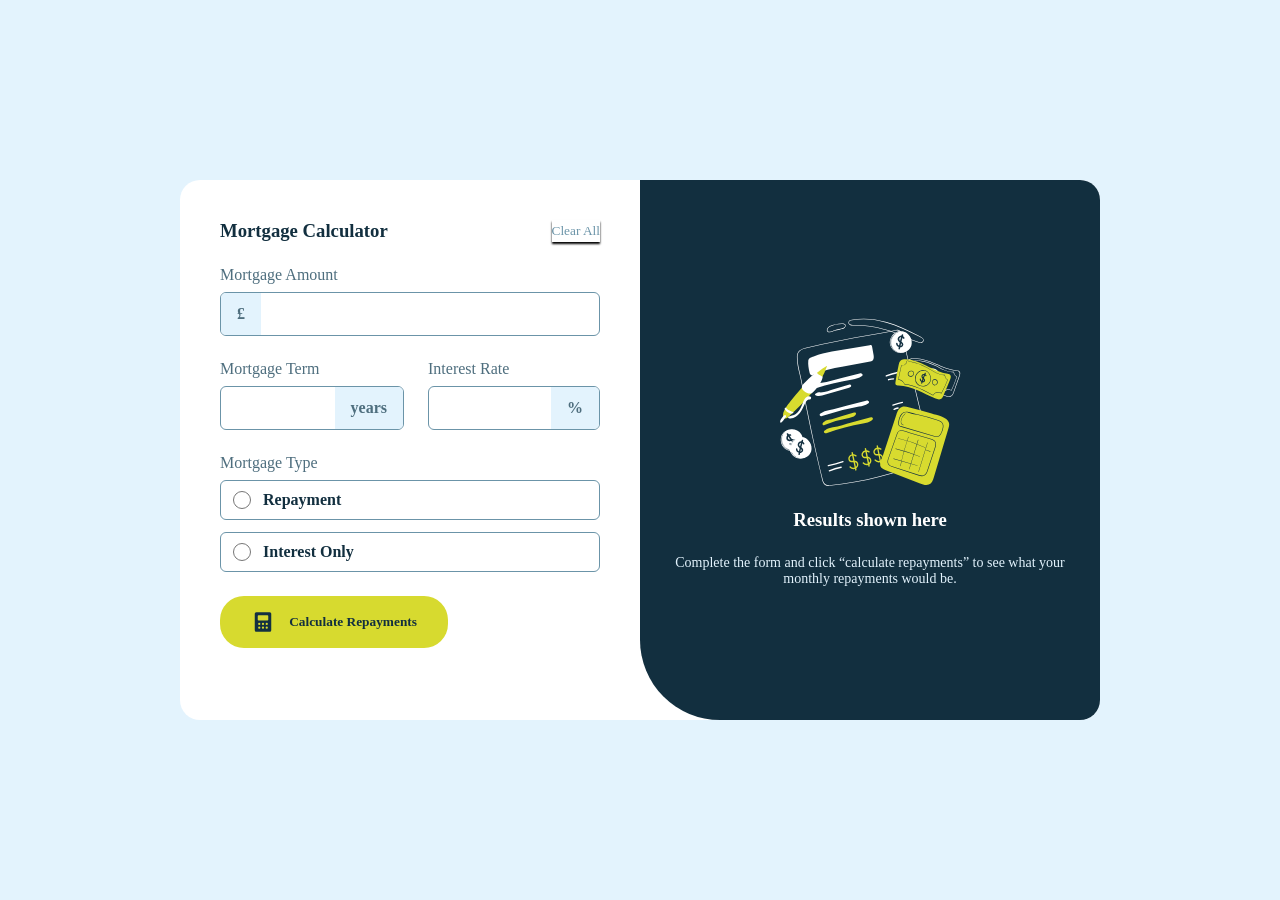
==== index.html @ 95172056 "Created UI (without error states)" ====
<!DOCTYPE html>
<html lang="en">
<head>
  <meta charset="UTF-8">
  <meta name="viewport" content="width=device-width, initial-scale=1.0"> <!-- displays site properly based on user's device -->

  <link rel="icon" type="image/png" sizes="32x32" href="./assets/images/favicon-32x32.png">
  <!-- Css -->
  <link rel="stylesheet" href="styles.css">
  <title>Frontend Mentor | Mortgage repayment calculator</title>
</head>
<body> 
    <div class="wrapper">
      <div class="container">
        <div class="calculator-section">
          <div class="calc-head-section">
            <h3 class="calc-heading">Mortgage Calculator</h3>
            <button class="heading-clear-btn" type="submit">Clear All</button>
          </div>
          <form class="calculator-form">
            <label for="mtgAmount" class="calc-label">Mortgage Amount</label>
            <div class="form-group input-wrapper">
              <span class="prefix">£</span>
              <input type="text" name="" id="mtgAmount" class="calc-amount-input">
            </div>
            <div class="form-group calc-rate-term">
              <div class="mtg-term-container">
                <label for="mtgTerm" class="calc-label">Mortgage Term</label>
                <div class="mtg-term-wrapper input-wrapper">
                  <input type="text" name="" id="mtgTerm" class="calc-input">
                  <span class="suffix">years</span>
                </div>
              </div>
              <div class="mtg-rate-container">
                <label for="mtgIntreset" class="calc-label">Interest Rate</label>
                <div class="mtg-rate-wrapper input-wrapper">
                  <input type="text" name="" id="mtgIntreset" class="calc-input">
                  <span class="suffix">%</span>
                </div>
              </div>
            </div>
            <div class="form-group option-grp">
              <p class="calc-label">Mortgage Type</p>
              <label for="mtgType-Repay" class="radio-grp">
                <input type="radio" name="type" id="mtgType-Repay"/>
                <span>Repayment</span>
              </label>
              <label for="mtgType-Intrest" class="radio-grp">
                <input type="radio" name="type" id="mtgType-Intrest"/>
                <span>Interest Only</span>
              </label>
            </div>
            <div class="submit-btn-container">
              <img src="/assets/images/icon-calculator.svg" alt="">
              <button class="calc-submit-btn" type="submit">Calculate Repayments</button>
            </div>
          </form>
        </div>
        <div class="result-section">
          <div class="illustration-container">
            <img src="assets/images/illustration-empty.svg" alt="">
          </div>
          <div class="result-info-block">
            <h3 class="result-info-heading">
              Results shown here
            </h3>
            <p class="result-info-text">
              Complete the form and click “calculate repayments” to see what your monthly repayments would be.
            </p>
          </div>
        </div>
      </div>
    </div>
    
  <script src="script.js"></script>
</body>
</html>
---- styles.css ----
@font-face {
    font-family: 'Plus Jakarta Sans';
    src: url('./assets/fonts/PlusJakartaSans-VariableFont_wght.ttf')
    format(ttf);
    font-weight: 500 700;
    font-style: normal;
    font-display: swap;
}
@font-face {
    font-family: 'Plus Jakarta Sans';
    src: url('./assets/fonts/PlusJakartaSans-Italic-VariableFont_wght.ttf')
    format(ttf);
    font-weight: 500 700;
    font-style: italic;
    font-display: swap;
}
*{
    margin: 0;
    padding: 0;
    box-sizing: border-box;
    font-family: 'Plus Jakarta Sans';
    border: none;
    outline: none;
}
*::after,
*::before{
    box-sizing: border-box;
}
:root{
    /* Colors */
    --prim-lime: hsl(61, 70%, 52%);
    --error: hsl(4, 69%, 50%);
    /* Neutral */
    --Neutral-White: hsl(0, 0%, 100%);
    --Slate-100: hsl(202, 86%, 94%);
    --Slate-300: hsl(203, 41%, 72%);
    --Slate-500: hsl(200, 26%, 54%);
    --Slate-700: hsl(200, 24%, 40%);
    --Slate-900: hsl(202, 55%, 16%);
    /* Fonts */
    --font-main: 'Plus Jakarta Sans';
    /* Typography */
    --Font-paragraph: 16px;
}
body{
    background: var(--Slate-100);
}
.wrapper{
    min-height: 100vh;
    display: flex;
    justify-content: center;
    align-items: center;
}
.container{
    width: 920px;
    height: 540px;
    background-color: var(--Neutral-White);
    border-radius: 20px;
    display: flex;
    overflow: hidden;
}
.calculator-section{
    width: 360px;
    padding: 40px;
    display: flex;
    flex-direction: column;
    flex: 1;
}
.result-section{
    flex: 1;
    padding: 40px;
    width: 360px;
    background-color: var(--Slate-900);
    border-bottom-left-radius: 80px;
    color: white;
}
.calc-head-section{
    display: flex;
    justify-content: space-between;
    margin-bottom: 24px;
}
.calc-heading{
    color: var(--Slate-900);
}
/* Input and labels */
.calc-label{
    color: var(--Slate-700);
    font-size: var(--Font-paragraph);
    display: inline-block;
    margin-bottom: 8px;
}
.radio-optn{
    color: var(--Slate-900);
    font-weight: 500;
    text-align: center;
    font-size: 16px;
}
.form-group{
    margin-bottom: 24px;
}
/* input{
    font-size: 16px;
    padding: 12px 16px;
    border: 1px solid var(--Slate-500);
    color: var(--Slate-900);
    font-weight: 700;
    border-radius: 6px;
} */
.calc-rate-term{
    display: flex;
    gap: 24px;
}
.calc-rate-term input{
    width: 100%;
    
}
.calc-amount-input{
    width: 100%;
    
}
.radio-grp{
    padding: 10px 12px;
    border: 1px solid var(--Slate-500);
    border-radius: 6px;
    margin-bottom: 12px;
    display: flex;
    align-items: center;
    gap: 12px;
    cursor: pointer;
}
.radio-grp span{
    color: var(--Slate-900);
    font-weight: 700;
}
.radio-grp input{
    width: 18px;
    height: 18px;
}
.radio-grp:has(input:checked){
    border: 1px solid var(--prim-lime);
    background-color: rgba(216, 219, 47, 0.1);
}
/* Input adornments */
.input-wrapper{
    display: flex;
    font-size: 16px;
    /* padding: 12px 16px; */
    border: 1px solid var(--Slate-500);
    /* color: var(--Slate-900); */
    /* font-weight: 700; */
    border-radius: 6px;
    cursor: pointer;
    overflow: hidden;
}
.input-wrapper input{
    flex: 1;
    padding: 12px 16px;
    font-weight: 700;
    color: var(--Slate-900);
    font-size: var(--Font-paragraph);
    border: none;
    outline: none;
    background: transparent;
    min-width: 0;
}
.input-wrapper:focus-within{
    border: 1px solid var(--prim-lime);
}
.input-wrapper:focus-within .prefix,
.input-wrapper:focus-within .suffix{
    background-color: var(--prim-lime);
}
.prefix,
.suffix{
    display: flex;
    align-items: center;
    padding: 0 16px;
    /* position: relative; */
    color: var(--Slate-700);
    background-color: var(--Slate-100);
    font-weight: 700;
    margin: 0;
}
.input-wrapper{
    padding: 0;
}
/* Buttons */
.heading-clear-btn{
    color: var(--Slate-500);
    padding: 0;
    border: none;
    background-color: var(--Neutral-White);
    box-shadow: 0 2px 2px rgba(0, 0, 0, 1);
    cursor: pointer;
}
.submit-btn-container{
    width: 60%;
    border-radius: 24px;
    padding: 14px 24px;
    background-color: var(--prim-lime);
    display: flex;
    justify-content: space-around;
    cursor: pointer;
}
.calc-submit-btn{
    border: none;
    background-color: var(--prim-lime);
    color: var(--Slate-900);
    font-weight: 700;
    cursor: inherit;
}
/* Result Section */
.result-section{
    display: flex;
    flex-direction: column;
    justify-content: center;
    align-items: center;
}
.result-info-block{
    display: flex;
    flex-direction: column;
    justify-content: center;
    align-items: center;
    gap: 24px;
}
.result-info-text{
    text-align: center;
    color: var(--Slate-100);
    font-weight: lighter;
    width: 400px;
    font-size: 14px;
}
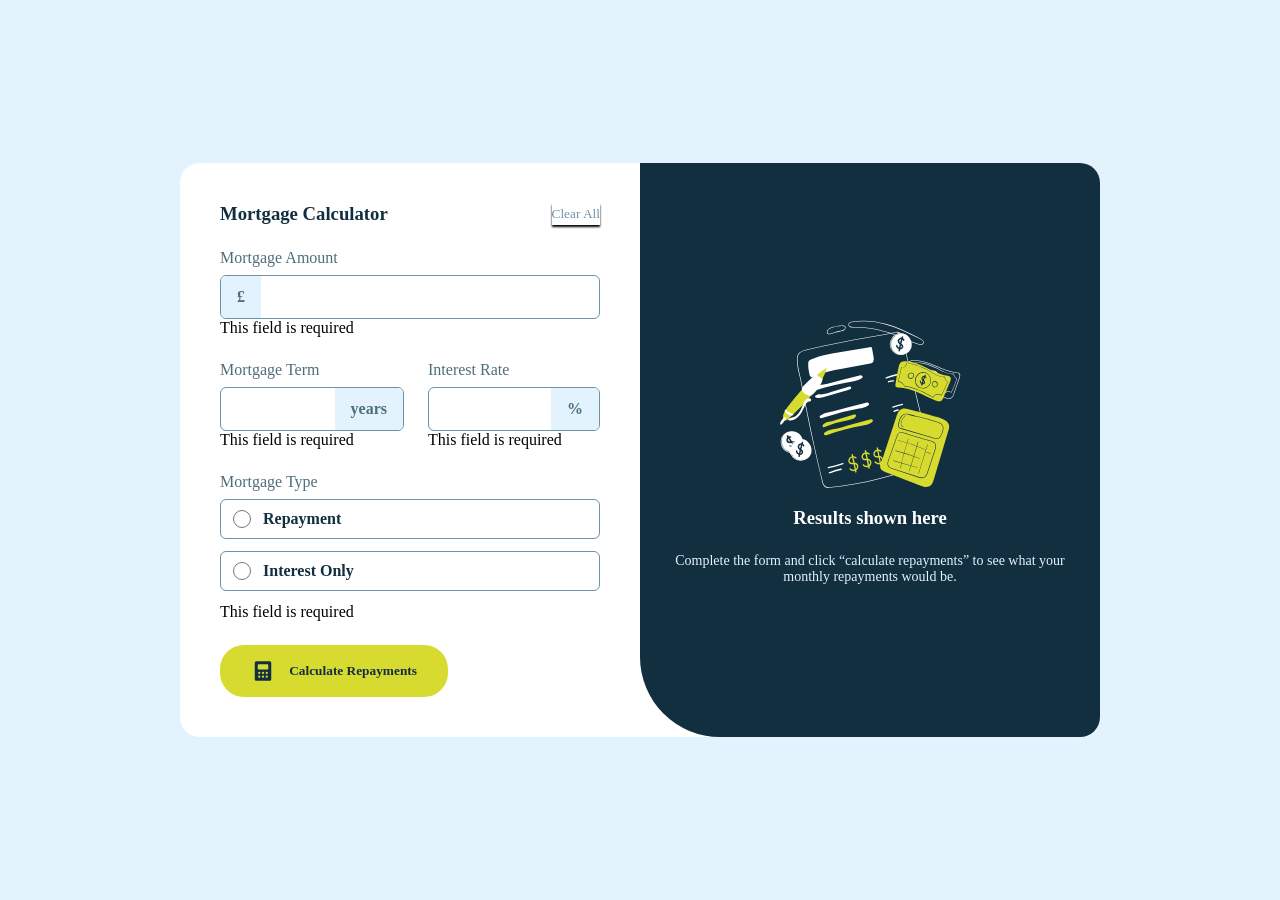
==== commit 8c5587e0: "JavaScript functionality: calculations and dom updating done" ====
--- a/index.html
+++ b/index.html
@@ -19,36 +19,43 @@
           </div>
           <form class="calculator-form">
             <label for="mtgAmount" class="calc-label">Mortgage Amount</label>
-            <div class="form-group input-wrapper">
-              <span class="prefix">£</span>
-              <input type="text" name="" id="mtgAmount" class="calc-amount-input">
+            <div class="form-group">
+              <div class="input-wrapper">
+                <span class="prefix">£</span>
+                <input type="text" inputmode="numeric" pattern="[0-9,]*" name="" id="mtgAmount" class="calc-amount-input">
+              </div>
+              <span class="error">This field is required</span>
             </div>
+            <!-- <span class="error">Required</span> -->
             <div class="form-group calc-rate-term">
               <div class="mtg-term-container">
                 <label for="mtgTerm" class="calc-label">Mortgage Term</label>
                 <div class="mtg-term-wrapper input-wrapper">
-                  <input type="text" name="" id="mtgTerm" class="calc-input">
+                  <input type="text" inputmode="numeric" pattern="[0-9,]*" name="" id="mtgTerm" class="calc-input">
                   <span class="suffix">years</span>
                 </div>
+                <span class="error">This field is required</span>
               </div>
               <div class="mtg-rate-container">
                 <label for="mtgIntreset" class="calc-label">Interest Rate</label>
                 <div class="mtg-rate-wrapper input-wrapper">
-                  <input type="text" name="" id="mtgIntreset" class="calc-input">
+                  <input type="text" inputmode="numeric" pattern="[0-9,]*" name="" id="mtgIntreset" class="calc-input">
                   <span class="suffix">%</span>
                 </div>
+                <span class="error">This field is required</span>
               </div>
             </div>
             <div class="form-group option-grp">
               <p class="calc-label">Mortgage Type</p>
               <label for="mtgType-Repay" class="radio-grp">
-                <input type="radio" name="type" id="mtgType-Repay"/>
+                <input type="radio" name="type" id="mtgType-Repay" value="A"/>
                 <span>Repayment</span>
               </label>
               <label for="mtgType-Intrest" class="radio-grp">
-                <input type="radio" name="type" id="mtgType-Intrest"/>
+                <input type="radio" name="type" id="mtgType-Intrest" value="B"/>
                 <span>Interest Only</span>
               </label>
+              <span class="error">This field is required</span>
             </div>
             <div class="submit-btn-container">
               <img src="/assets/images/icon-calculator.svg" alt="">
@@ -57,16 +64,36 @@
           </form>
         </div>
         <div class="result-section">
-          <div class="illustration-container">
-            <img src="assets/images/illustration-empty.svg" alt="">
+          <div class="result-section-empty">
+            <div class="illustration-container">
+              <img src="assets/images/illustration-empty.svg" alt="">
+            </div>
+            <div class="result-info-block">
+              <h3 class="result-info-heading">
+                Results shown here
+              </h3>
+              <p class="result-info-text">
+                Complete the form and click “calculate repayments” to see what your monthly repayments would be.
+              </p>
+            </div>
           </div>
-          <div class="result-info-block">
-            <h3 class="result-info-heading">
-              Results shown here
-            </h3>
-            <p class="result-info-text">
-              Complete the form and click “calculate repayments” to see what your monthly repayments would be.
-            </p>
+          <div class="result-section-completed" style="display:none">
+            <div class="result-info-section">
+              <h3 class="result-info-heading">Your results</h3>
+              <p class="result-info-text text-complete">Your results are shown below based on the information you provided. 
+                To adjust the results, edit the form and click “calculate repayments” again.</p>
+            </div>
+            <div class="result-answer-section">
+              <div class="result-type-answer">
+                <p class="result-info-text text-complete">Your monthly repayments</p>
+                <h1 class="result" id="result">£1000</h1>
+              </div>
+              <hr>
+              <div class="result-term">
+                <p class="result-info-text text-complete">  Total you'll repay over the term</p>
+                <h4 class="result-term-amount" id="time">£1000</h4>
+              </div>
+            </div>
           </div>
         </div>
       </div>
--- a/styles.css
+++ b/styles.css
@@ -53,7 +53,7 @@
 }
 .container{
     width: 920px;
-    height: 540px;
+    height: fit-content;
     background-color: var(--Neutral-White);
     border-radius: 20px;
     display: flex;
@@ -98,14 +98,6 @@
 .form-group{
     margin-bottom: 24px;
 }
-/* input{
-    font-size: 16px;
-    padding: 12px 16px;
-    border: 1px solid var(--Slate-500);
-    color: var(--Slate-900);
-    font-weight: 700;
-    border-radius: 6px;
-} */
 .calc-rate-term{
     display: flex;
     gap: 24px;
@@ -139,6 +131,10 @@
 .radio-grp:has(input:checked){
     border: 1px solid var(--prim-lime);
     background-color: rgba(216, 219, 47, 0.1);
+}
+.radio-grp{
+    transition: background-color 0.2s ease;
+    transition: border 0.2s ease;
 }
 /* Input adornments */
 .input-wrapper{
@@ -175,7 +171,6 @@
     display: flex;
     align-items: center;
     padding: 0 16px;
-    /* position: relative; */
     color: var(--Slate-700);
     background-color: var(--Slate-100);
     font-weight: 700;
@@ -183,6 +178,10 @@
 }
 .input-wrapper{
     padding: 0;
+}
+.prefix,
+.suffix{
+    transition: background-color 0.2s ease;
 }
 /* Buttons */
 .heading-clear-btn{
@@ -210,12 +209,14 @@
     cursor: inherit;
 }
 /* Result Section */
-.result-section{
-    display: flex;
-    flex-direction: column;
-    justify-content: center;
-    align-items: center;
-}
+.result-section-empty{
+    display: flex;
+    flex-direction: column;
+    justify-content: center;
+    align-items: center;
+    height: 100%;
+}
+/* Empty */
 .result-info-block{
     display: flex;
     flex-direction: column;
@@ -229,4 +230,53 @@
     font-weight: lighter;
     width: 400px;
     font-size: 14px;
+}
+.illustration-container{
+    display: flex;
+    justify-content: center;
+    align-items: center;
+}
+/* Completed */
+.result-section-completed{
+    display: flex;
+    flex-direction: column;
+    align-items: center;
+    gap: 36px;
+}
+.result-info-section{
+    display: flex;
+    flex-direction: column;
+    gap: 16px;
+}
+.result-answer-section{
+    background-color: hsl(202, 85%, 10%);
+    border-top: 3px solid var(--prim-lime);
+    border-radius: 4px;
+    width: 100%;
+    height: fit-content;
+    padding: 24px 16px;
+    display: flex;
+    flex-direction: column;
+    gap: 20px;
+}
+.result-type-answer{
+    display: flex;
+    flex-direction: column;
+    gap: 12px;
+}
+.result-term{
+    display: flex;
+    flex-direction: column;
+    gap: 8px;
+}
+hr{
+    border: 0.5px solid var(--Neutral-White);
+}
+.result{
+    padding: 0 4px;
+    font-size: 48px;
+    color: var(--prim-lime);
+}
+.text-complete{
+    text-align: left;
 }
